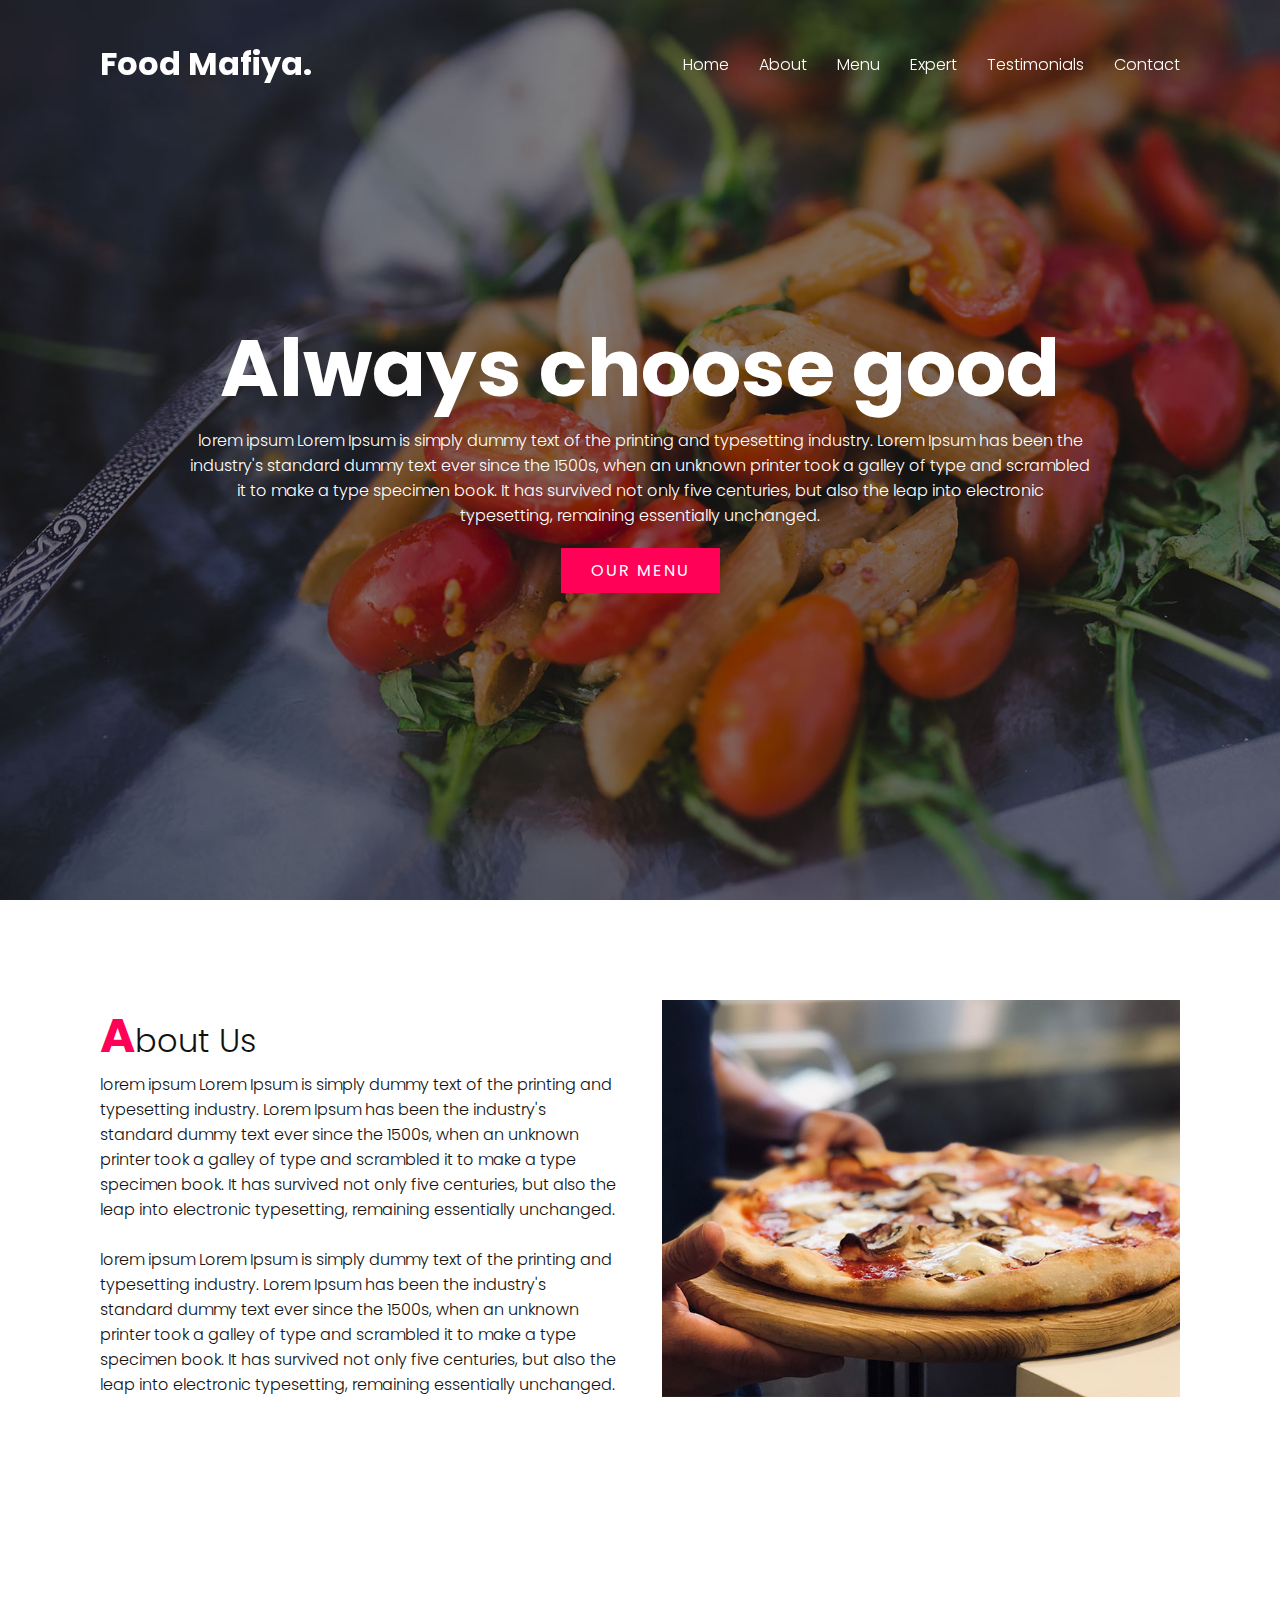
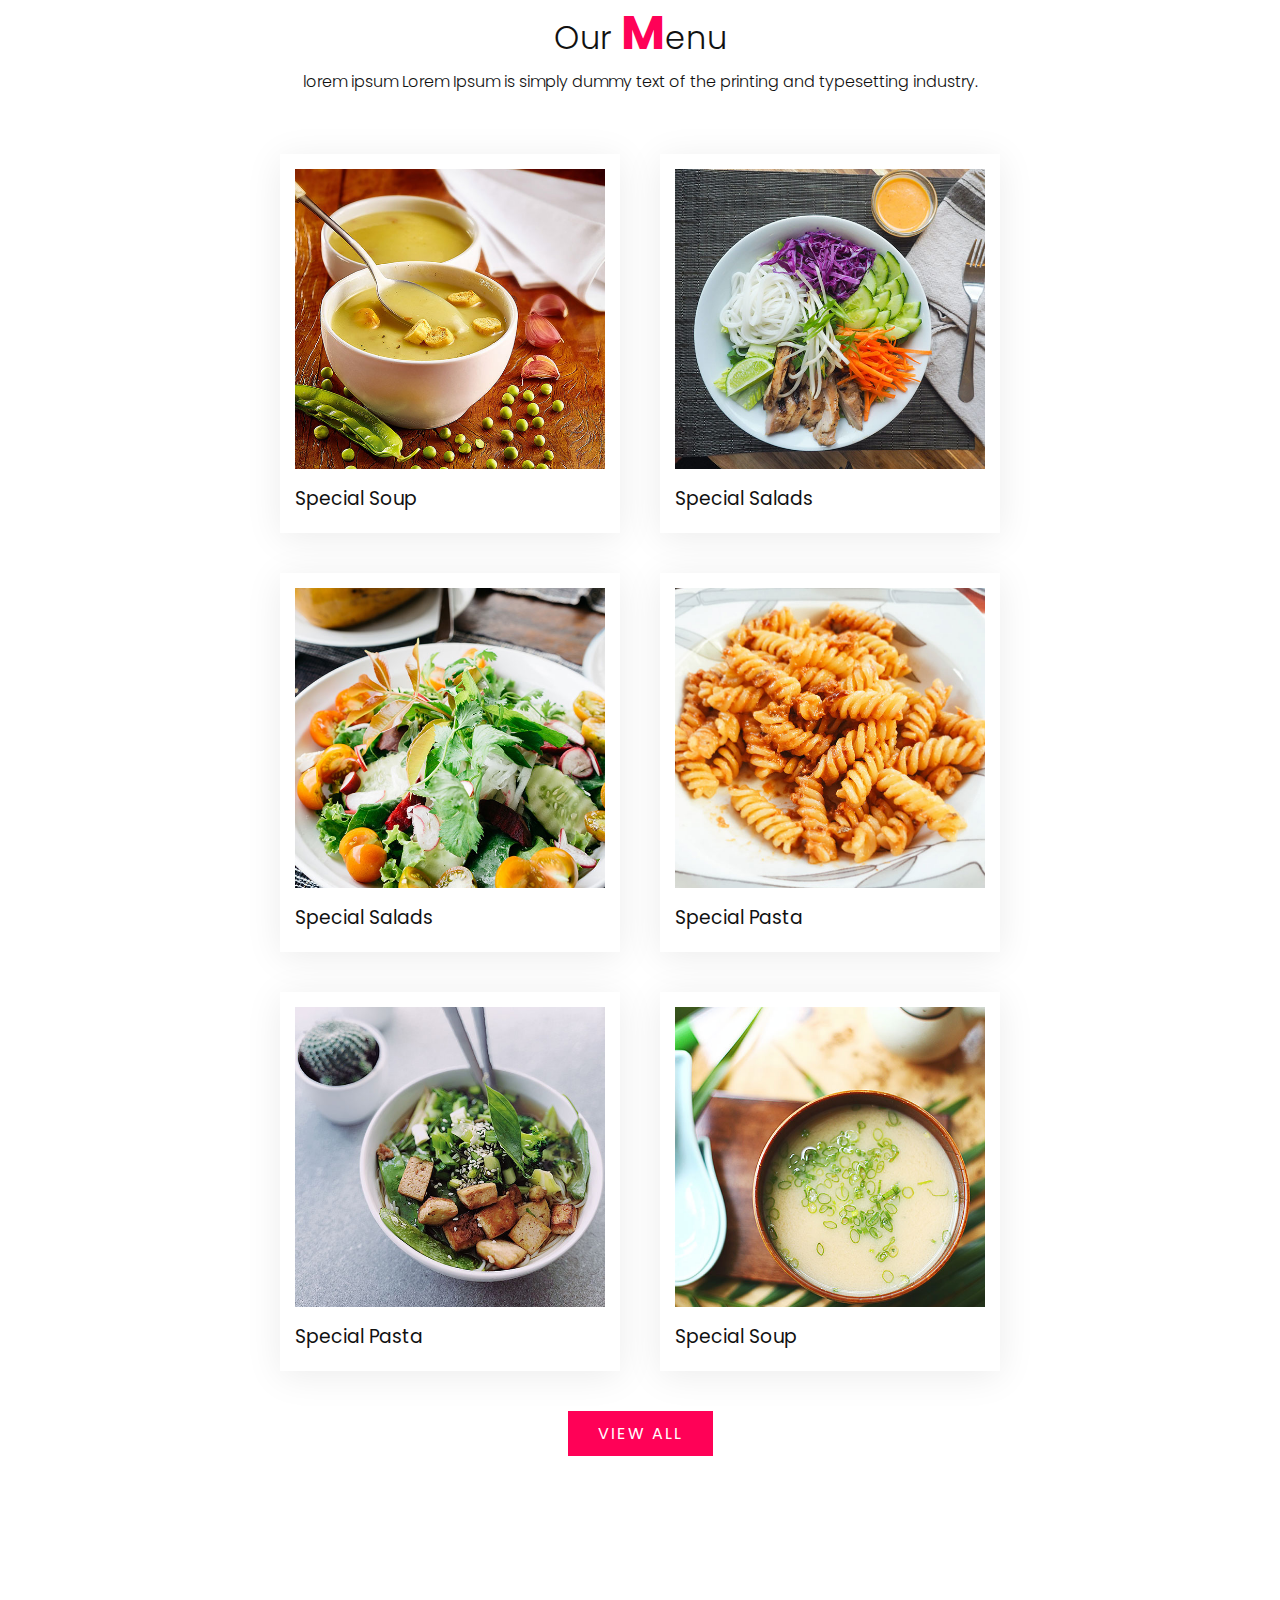
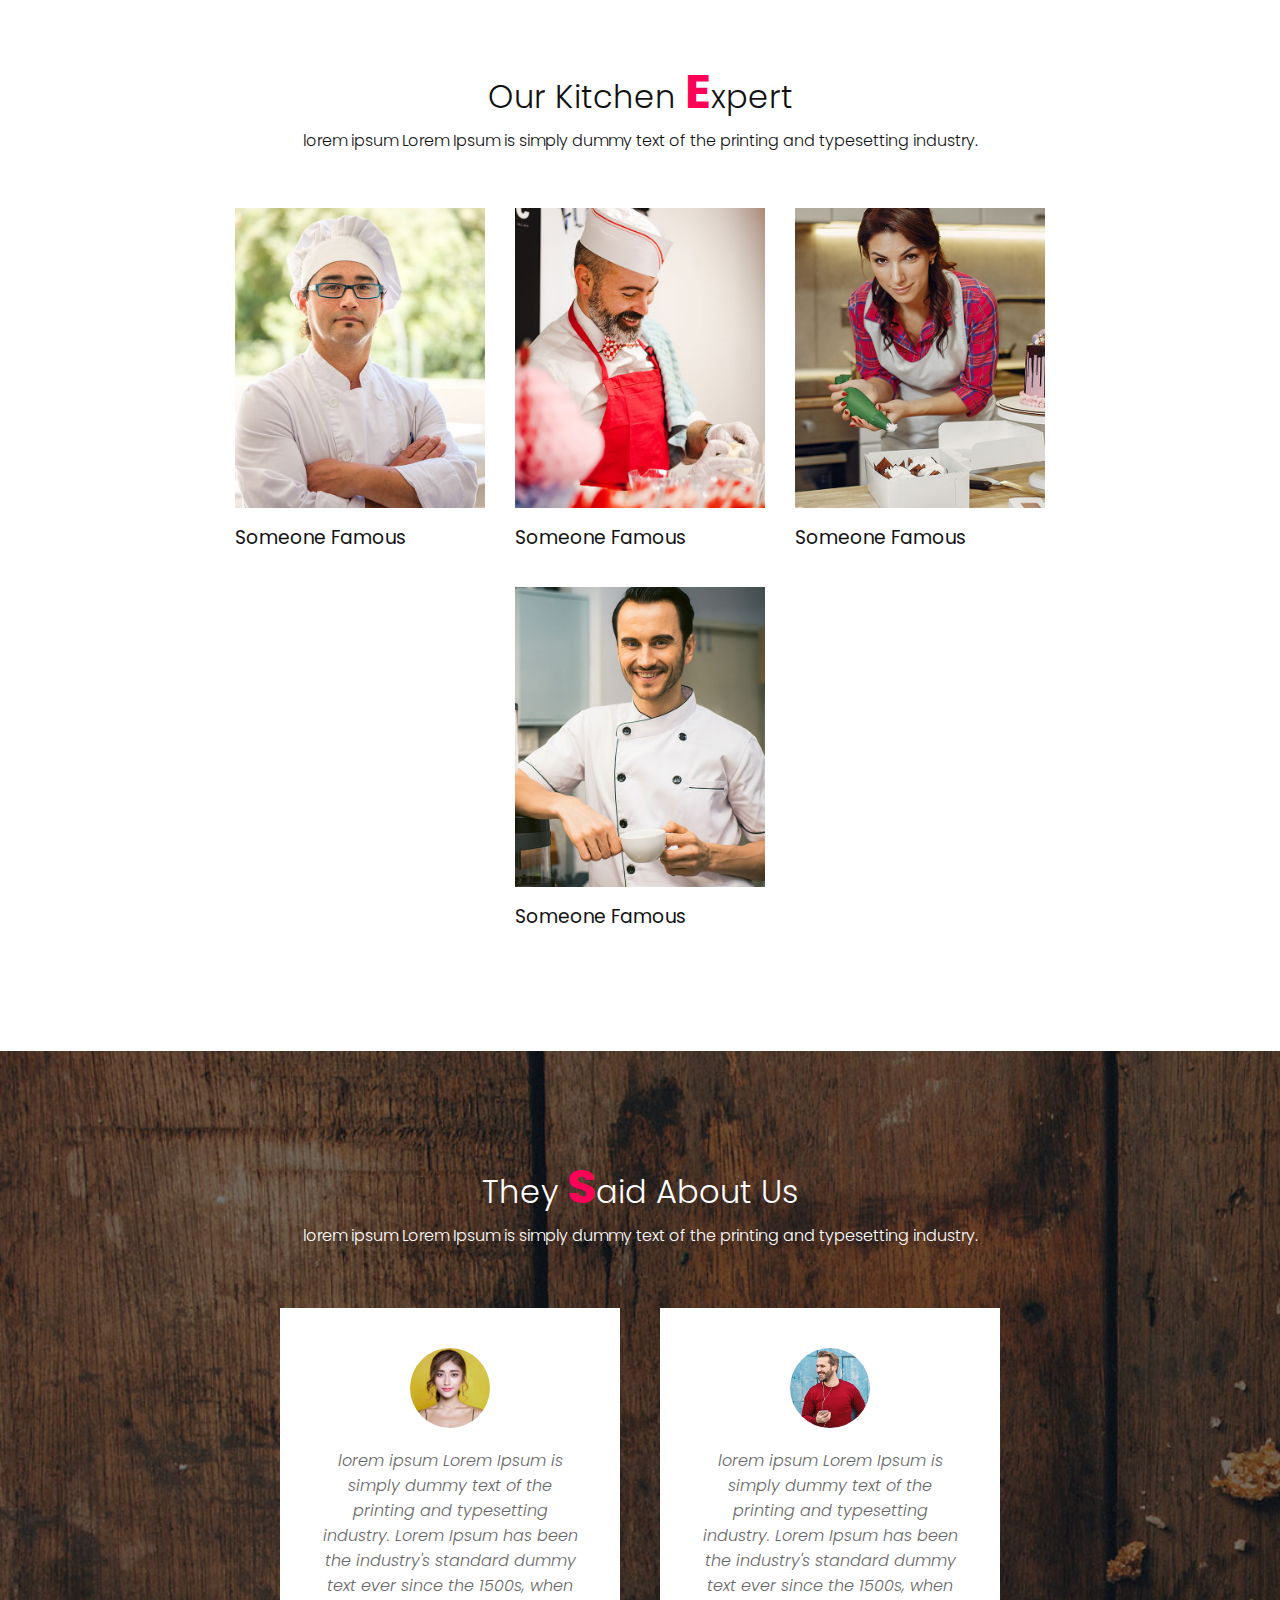
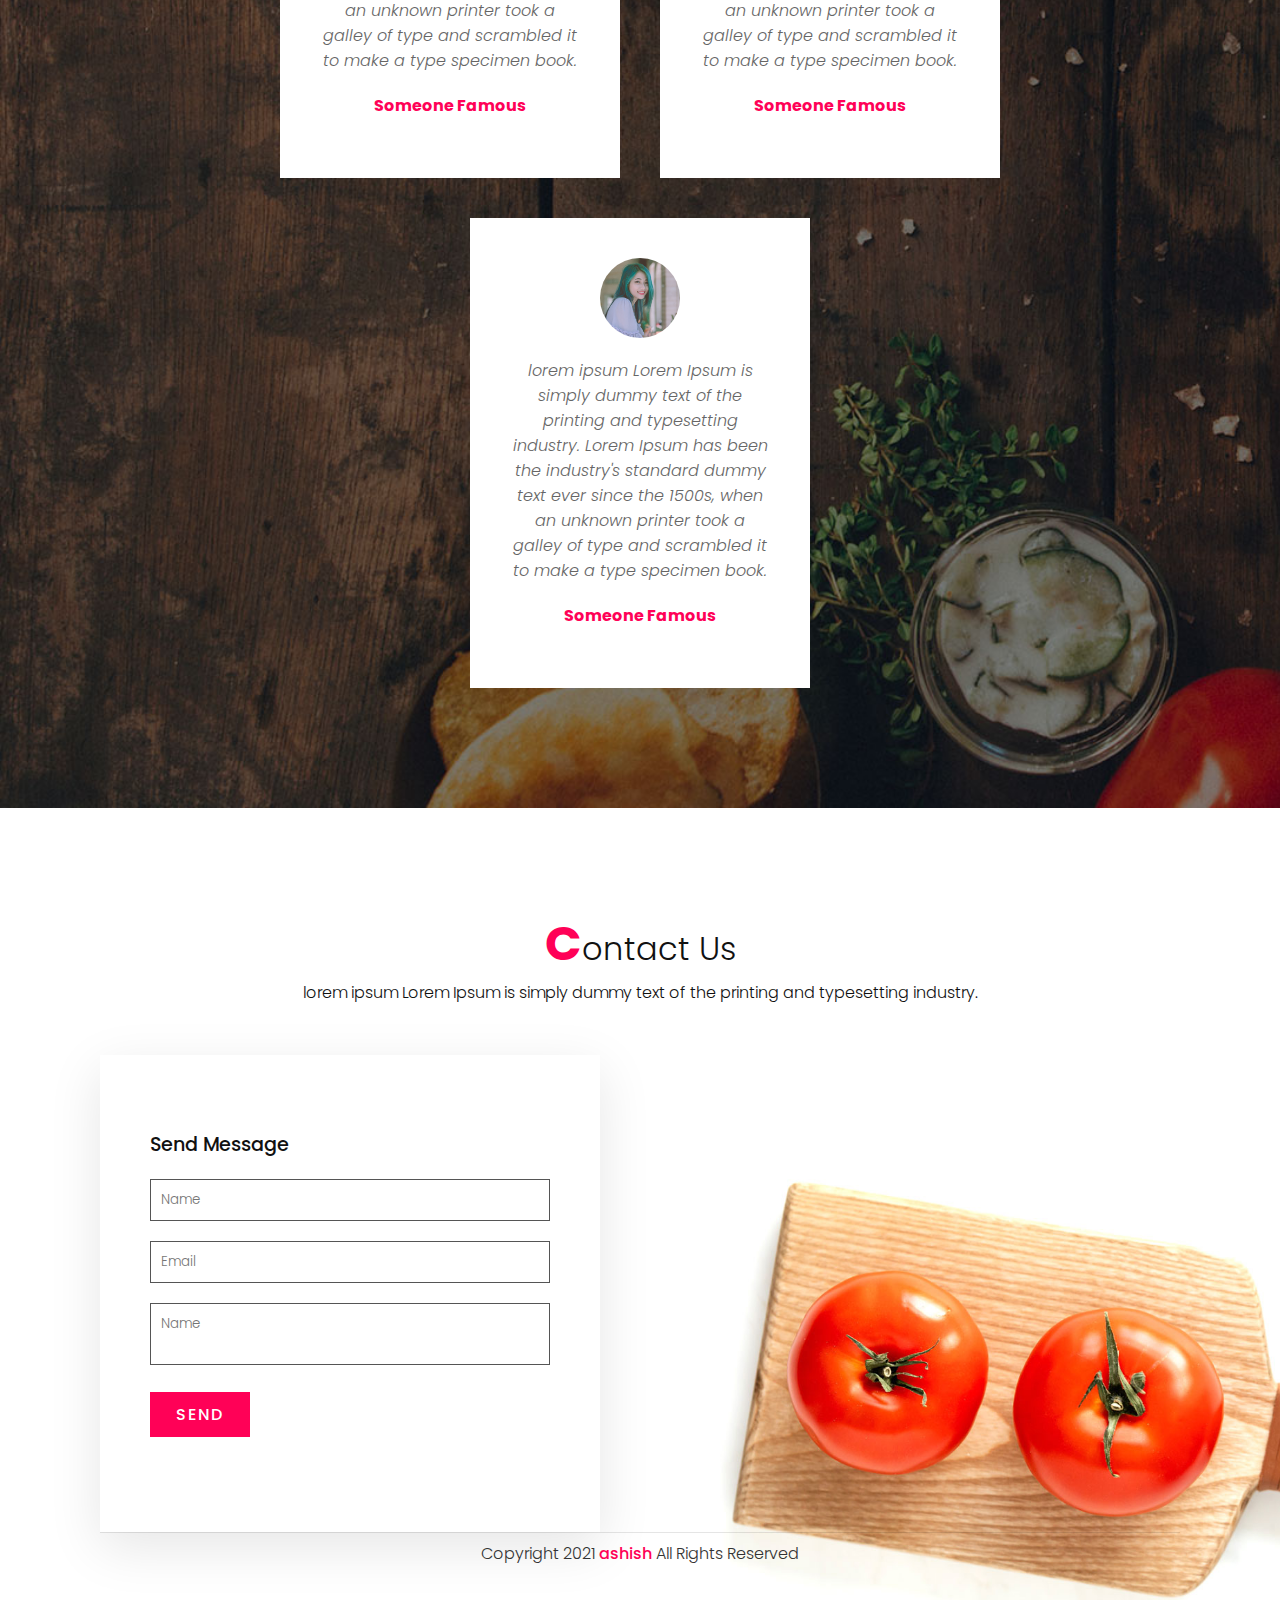
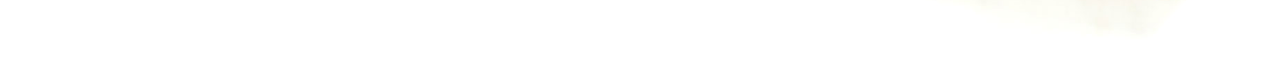
==== index.html @ daeab5c3 "my website" ====
<!DOCTYPE html>
<html>
<head>
	<meta charset="utf-8">
	<meta name="viewport" content="width-device-width, initial-scale=1.0">
	<title>Restorent</title>
	<link rel="stylesheet" type="text/css" href="style.css">
</head>
<body>
<header>
	<a href="#" class="logo">Food Mafiya<span>.</span></a>
	<ul class="navigation">
		<li><a href="#banner">Home</a></li>
		<li><a href="#about">About</a></li>
		<li><a href="#menu">Menu</a></li>
		<li><a href="#expert">Expert</a></li>
		<li><a href="#testimonials">Testimonials</a></li>
		<li><a href="#contact">Contact</a></li>
	</ul>

</header>

	<section class="banner" id="banner">
		<div class="content">
			<h1>Always choose good</h1>
			<p>lorem ipsum Lorem Ipsum is simply dummy text of the printing and typesetting industry. Lorem Ipsum has been the industry's standard dummy text ever since the 1500s, when an unknown printer took a galley of type and scrambled it to make a type specimen book. It has survived not only five centuries, but also the leap into electronic typesetting, remaining essentially unchanged. </p>
			<a href="#" class="btn">Our menu</a>


		</div>

	</section>
     
     <section class="about" id="about">
     	<div class="row">	
     	<div class="col50">
     		<h2 class="titleText"><span>A</span>bout Us</h2>
     		<p>lorem ipsum Lorem Ipsum is simply dummy text of the printing and typesetting industry. Lorem Ipsum has been the industry's standard dummy text ever since the 1500s, when an unknown printer took a galley of type and scrambled it to make a type specimen book. It has survived not only five centuries, but also the leap into electronic typesetting, remaining essentially unchanged.<br><br>lorem ipsum Lorem Ipsum is simply dummy text of the printing and typesetting industry. Lorem Ipsum has been the industry's standard dummy text ever since the 1500s, when an unknown printer took a galley of type and scrambled it to make a type specimen book. It has survived not only five centuries, but also the leap into electronic typesetting, remaining essentially unchanged.</p>
     	</div>
     	<div class="col50">
     		<div class="imgBx">
     			<img src="images/img1.jpg">
     		</div>
     	</div>
     </div>
     </section>


     <section class="menu" id="menu">
     	<div class="title">
     		<h2 class="titleText">Our <span>M</span>enu</h2>
     		<p>lorem ipsum Lorem Ipsum is simply dummy text of the printing and typesetting industry.</p>
     	</div>

     	<div class="content">
     	    <div class="box">
     	       <div class="imgBx">
     		      <img src="images/menu1.jpg">
     	      </div>
     	      <div class="text">
     	      	<h3>Special Salads</h3>
     	     </div>     		
     	    </div>   		
     

     	<div class="box">
     	       <div class="imgBx">
     		      <img src="images/menu2.jpg">
     	      </div>
     	      <div class="text">
     	      	<h3>Special Soup</h3>
     	      </div>     		
     	    </div>     		
     		

     	<div class="box">
     	       <div class="imgBx">
     		      <img src="images/menu3.jpg">
     	      </div>
     	      <div class="text">
     	      	<h3>Special Pasta</h3>
     	      </div>     		
     	    </div>     		
    

     	<div class="box">
     	       <div class="imgBx">
     		      <img src="images/menu4.jpg">
     	      </div>
     	      <div class="text">
     	      	<h3>Special Salads</h3>
     	      </div>     		
     	    </div>     		

     	<div class="box">
     	       <div class="imgBx">
     		      <img src="images/menu5.jpg">
     	       </div>
     	       <div class="text">
     	      	<h3>Special Soup</h3>
     	       </div>     		
     	</div>     		
   

     	<div class="box">
     	       <div class="imgBx">
     		      <img src="images/menu6.jpg">
     	      </div>
     	      <div class="text">
     	      	<h3>Special Pasta</h3>
     	      </div>     		
     	    </div>     		
     	</div>

     	<div class="title">
     		<a href="#" class="btn">View All</a>
      	</div>

     </section>
   
     <section class="expert" id="expert">
        <div class="title">
     		<h2 class="titleText">Our Kitchen <span>E</span>xpert</h2>
     		<p>lorem ipsum Lorem Ipsum is simply dummy text of the printing and typesetting industry.</p>
     	</div> 	

     	<div class="content">
     		<div class="box">
     			<div class="imgBx">
     				<img src="images/expert1.jpg">
     			</div>
     			<div class="text">
     				<h3>Someone Famous</h3>
     			</div>
     		</div>

     		<div class="box">
     			<div class="imgBx">
     				<img src="images/expert2.jpg">
     			</div>
     			<div class="text">
     				<h3>Someone Famous</h3>
     			</div>
     		</div>

     		<div class="box">
     			<div class="imgBx">
     				<img src="images/expert3.jpg">
     			</div>
     			<div class="text">
     				<h3>Someone Famous</h3>
     			</div>
     		</div>

     		<div class="box">
     			<div class="imgBx">
     				<img src="images/expert4.jpg">
     			</div>
     			<div class="text">
     				<h3>Someone Famous</h3>
     			</div>
     		</div>
     </section>


      <section class="testimonials" id="testimonials">
        <div class="title white">
     		<h2 class="titleText">They <span>S</span>aid About Us</h2>
     		<p>lorem ipsum Lorem Ipsum is simply dummy text of the printing and typesetting industry.</p>
     	</div> 
     	<div class="content">
     		<div class="box">
     			<div class="imgBx">
     				<img src="images/testi1.jpg">
     			</div>
     			<div class="text">
     				<p>lorem ipsum Lorem Ipsum is simply dummy text of the printing and typesetting industry. Lorem Ipsum has been the industry's standard dummy text ever since the 1500s, when an unknown printer took a galley of type and scrambled it to make a type specimen book.</p>
     			<h3>Someone Famous</h3>
     			</div>
     		</div>
     		<div class="box">
     			<div class="imgBx">
     				<img src="images/testi2.jpg">
     			</div>
     			<div class="text">
     				<p>lorem ipsum Lorem Ipsum is simply dummy text of the printing and typesetting industry. Lorem Ipsum has been the industry's standard dummy text ever since the 1500s, when an unknown printer took a galley of type and scrambled it to make a type specimen book.</p>
     			<h3>Someone Famous</h3>
     			</div>
     		</div>
     		<div class="box">
     			<div class="imgBx">
     				<img src="images/testi3.jpg">
     			</div>
     			<div class="text">
     				<p>lorem ipsum Lorem Ipsum is simply dummy text of the printing and typesetting industry. Lorem Ipsum has been the industry's standard dummy text ever since the 1500s, when an unknown printer took a galley of type and scrambled it to make a type specimen book.</p>
     			<h3>Someone Famous</h3>
     			</div>
     		</div>
     	</div>
     </section>
     
     <section class="contact" id="contact">
        <div class="title">
     		<h2 class="titleText"><span>C</span>ontact Us</h2>
     		<p>lorem ipsum Lorem Ipsum is simply dummy text of the printing and typesetting industry.</p>
     	</div> 
     	<div class="contactForm">
     		<h3>Send Message</h3>
     		<div class="inputBox">
     			<input type="text" placeholder="Name">
     		</div>
     		<div class="inputBox">
     			<input type="text" placeholder="Email">
     		</div>
     		<div class="inputBox">
     			<textarea placeholder="Name"></textarea>
     		</div>
     		<div class="inputBox">
     			<input type="submit" value="send">
     		</div>
     	</div>

     	<div class="copyrightText">
     		<p>Copyright 2021 <a href="#">ashish </a>All Rights Reserved</p>
     	</div>

	<script type="text/javascript">
		window.addEventListener('scroll', function(){
			const header = document.querySelector('header');
			header.classList.toggle("sticky" , window.scrollY > 0);
		});
	</script>
</body>
</html>
---- style.css ----
@import url('https://fonts.googleapis.com/css2?family=Poppins:wght@200;300;400;500;600;700&display=swap');

*
{
	margin: 0;
	padding: 0;
	box-sizing: border-box;
	font-family: 'poppins', sans-serif;
	scroll-behavior: smooth;
}

p
{
   font-weight: 300;
   color: #111;
}

body
{
	min-height: 1000px;

}


.banner
{
   position: relative;	
   width: 100%;
   min-height: 100vh;
   display: flex;
   justify-content: center;
   align-items: center;
   background: url(images/bg.jpg);
   background-size: cover;

}

.banner .content
{
	max-width: 900px;
	text-align: center;
}

.banner .content h1 
{
	font-size: 5em;
	color: #fff;
}

.banner .content p
{
	font-size: 1em;
	color: #fff;
}

.btn
{
	font-size: 1em;
	color: #fff;
	background: #ff0157;
	display: inline-block;
	padding: 10px 30px;
	margin-top: 20px;
	text-transform: uppercase;
	text-decoration: none;
	letter-spacing: 2px;
	transition: 0.5s;
}

header
{
	position: fixed;
	top: 0;
	left: 0;
	width: 100%;
	padding: 40px 100px;
	z-index: 10000;
	display: flex;
	justify-content: space-between;
	align-items: center;
	transition: 0.5s;
}

header .logo
{
	color: #fff;
	font-size: 2em;
	font-weight: 700;
	text-decoration: none;
}

header.logo span 
{
    color: #ff0157;
}

header .navigation
{
	position: relative;
	display: flex ;
}

header .navigation li
{
	list-style: none;
	margin-left: 30px ;
}

header .navigation li a
{
	text-decoration: none;
	color: #fff;
	font-weight: 300;
}

header.sticky
{
	background: #fff;
	padding: 10px 100px;
	box-shadow: 0 5px 20px rgba(0, 0, 0, 0.05);
}

header.sticky .logo
{
	color: #111;
}



header.sticky .navigation li a 
{
	color: #111;
}

header .navigation li a:hover
{
   color: #ff0157;
}

section 
{
	padding: 100px;
}

.row
{
	position: relative;
	width: 100%;
	display: flex;
	justify-content: space-between;
}

.row .col50
{
	position: relative;
	width: 48%;
}
 
.titleText
{
	color: #111;
	font-weight: 300;
	font-size: 2em;
}

.titleText span 
{
	color: #ff0157;
	font-weight: 700;
	font-size: 1.5em;
}

.row .col50 .imgBx
{
	position: relative;
	width: 100%;
	/*min-height: 300px;*/
	height: 100%;
}

.row .col50 .imgBx img
{
	position: absolute;
	top: 0;
	left: 0;
	width: 100%;
	height: 100%;
	object-fit: cover;
}

.title
{
	width: 100%;
	display: flex;
	justify-content: center;
	align-items: center;
	flex-direction: column;
}

.menu .content
{
	display: flex;
	justify-content: center;
	flex-direction: row-reverse;
	flex-wrap: wrap;
	margin-top: 40px;
}

.menu .content .box
{
	width: 340px;
	margin: 20px;
	border: 15px solid #fff;
	box-shadow: 0 5px 35px rgba(0, 0, 0, 0.08);
}

.menu .content .box .imgBx
{
	position: relative;
	width: 100%;
	height: 300px;
}

.menu .content .box .imgBx img
{
	position: absolute;
	top: 0;
	left: 0;
	height: 100%;
	width: 100%;
	object-fit: cover;
}

.menu .content .box .text 
{
	padding: 15px 0 5px;
}

.menu .content .box .text h3 
{
	font-weight: 400;
	color: #111;
}

.expert .content
{
	display: flex;
	justify-content: center;
	flex-wrap: wrap;
	flex-direction: row;
	margin-top: 40px;
}

.expert .content .box
{
	width: 250px;
	margin: 15px ;
}

.expert .content .box .imgBx
{
	position: relative;
	width: 100%;
	height: 300px;
}

.expert .content .box .imgBx img 
{
	position: absolute;
	top: 0;
	left: 0;
	height: 100%;
	width: 100%;
	object-fit: cover;
}

.expert .content .box .text
{
	padding: 15px 0 5px;
}

.expert .content .box .text h3
{
	font-weight: 400;
	color: #111;
}

.testimonials
{
	background: url(images/bg2.jpg);
	background-size: cover;
}

.white .titleText,
.white p
{
	color: #fff;
}

.testimonials .content
{
	display: flex;
	justify-content: center;
	flex-wrap: wrap;
	flex-direction: row;
	margin-top: 40px;
}

.testimonials .content .box
{
	width: 340px;
	margin: 20px;
	padding: 40px;
	background: #fff;
	display: flex;
	justify-content: center;
	align-items: center;
	flex-direction: column;
}

.testimonials .content .box .imgBx
{
	position: relative;
	width: 80px;
	height: 80px;
	margin-bottom: 20px;
	border-radius: 50%;
	overflow: hidden;
}

.testimonials .content .box .imgBx img 
{
	position: absolute;
	top: 0;
	left: 0;
	height: 100%;
	width: 100%;
	object-fit: cover;
}

.testimonials .content .box .text
{
	text-align: center;
}

.testimonials .content .box .text p
{
	color: #666;
	font-style: italic;
}

.testimonials .content .box .text h3
{
	margin: 20px;
	color: #111;
	font-size: 1em ;
	color: #ff0157;
	font-weight: 650;
}

.contact 
{
	background: url(images/bg3.jpg);
	background-size: cover;
}

.contactForm
{
	padding: 75px 50px;
	background: #fff;
	box-shadow: 0 15px 50px rgba(0, 0, 0, 0.1);
	max-width: 500px;
	margin-top: 50px;
}

.contactForm h3
{
	color: #111;
	font-size: 1.2em;
	margin-bottom: 20px;
	font-weight: 500;
}

.contactForm .inputBox
{
	position: relative;
	width: 100%;
	margin-bottom: 20px;
}

.contactForm .inputBox input,
.contactForm .inputBox textarea
{
	width: 100%;
	border: 1px solid #555;
	padding: 10px;
	color: #111;
	outline: none;
	font-weight: 300;
	resize: none;
}

.contactForm .inputBox input[type="submit"]
{
	font-size: 1em;
	color: #fff;
	background: #ff0157;
	display: inline-block;
	text-transform: uppercase;
	text-decoration: none;
	letter-spacing: 2px;
	transition: 0.5s;
	max-width: 100px;
	font-weight: 500;
	border: none;
	cursor: pointer;
}

.copyrightText 
{
	padding: 8px 40px;
	border-top: 1px solid rgba(0, 0, 0, 0.1);
	text-align: center;
}

.copyrightText p
{
	color: #333;
}

.copyrightText a
{
	color: #ff0157;
	font-weight: 500;
	text-decoration: none;
}
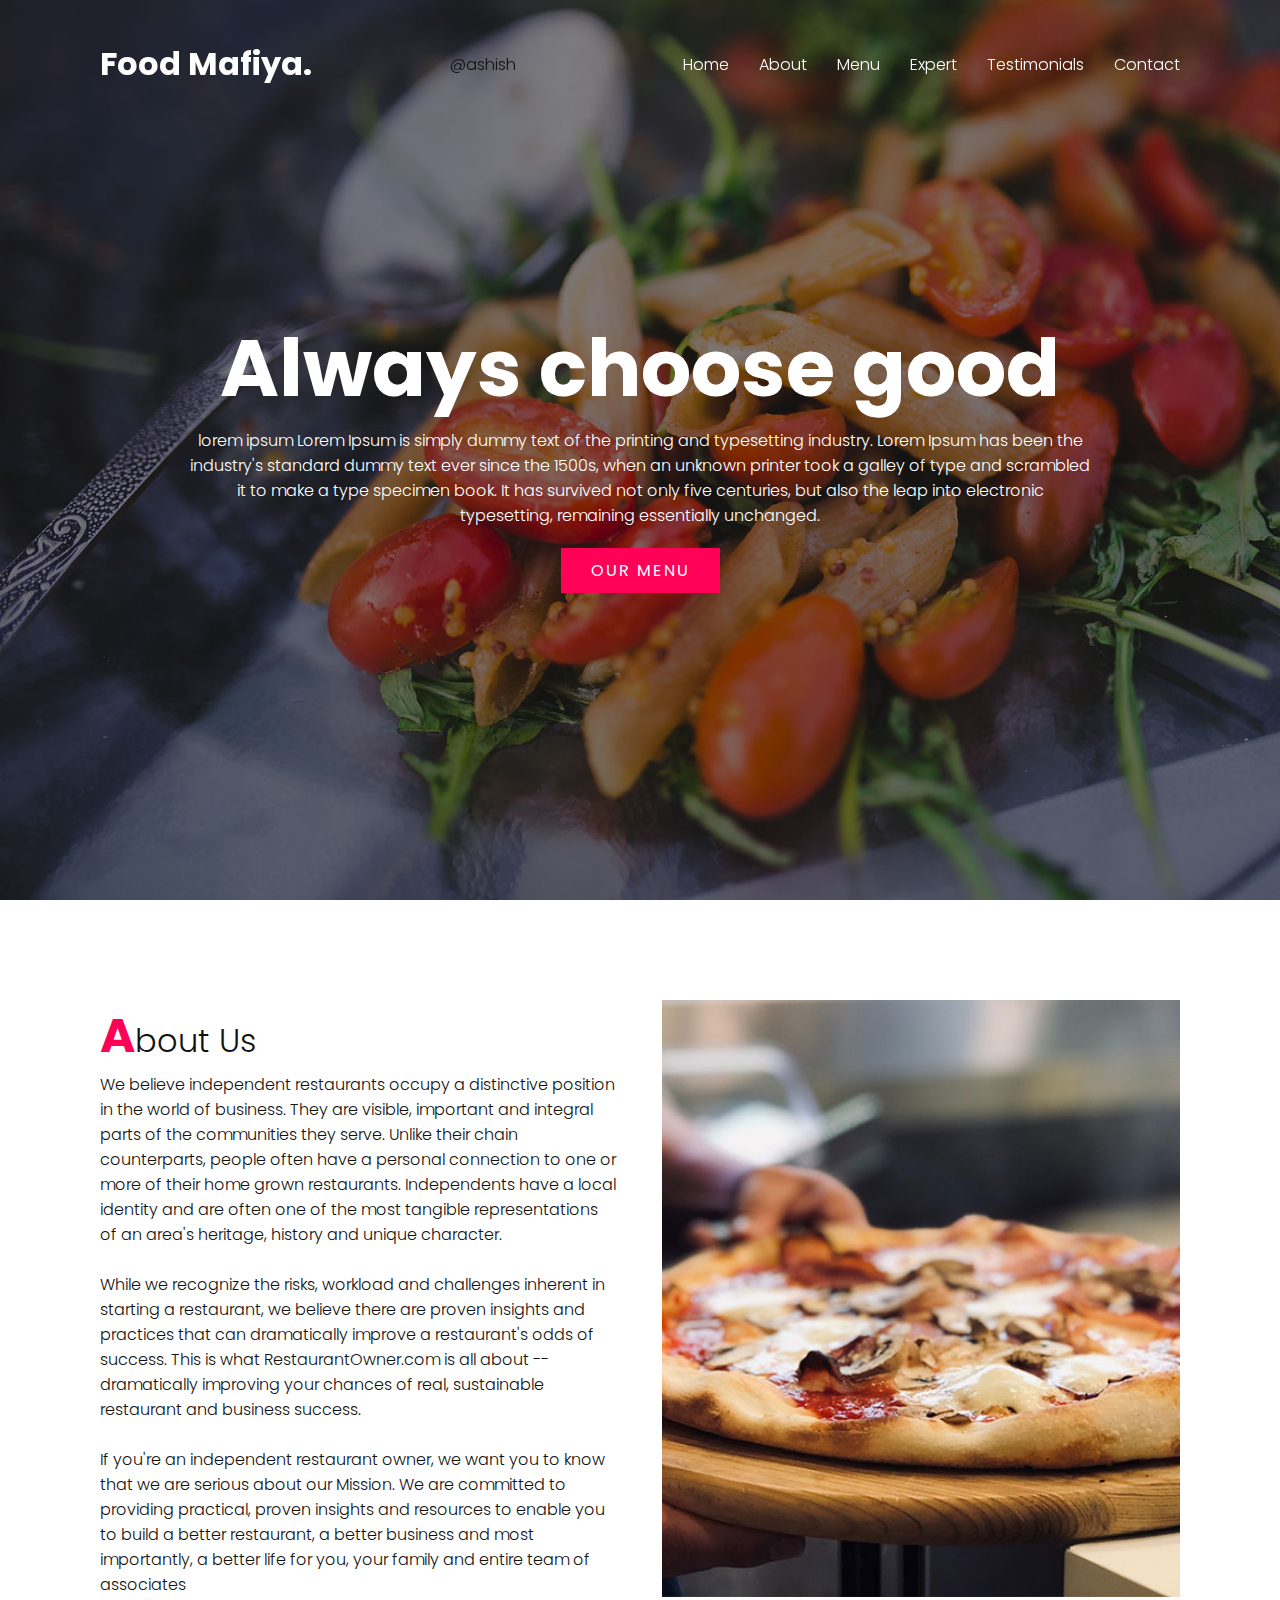
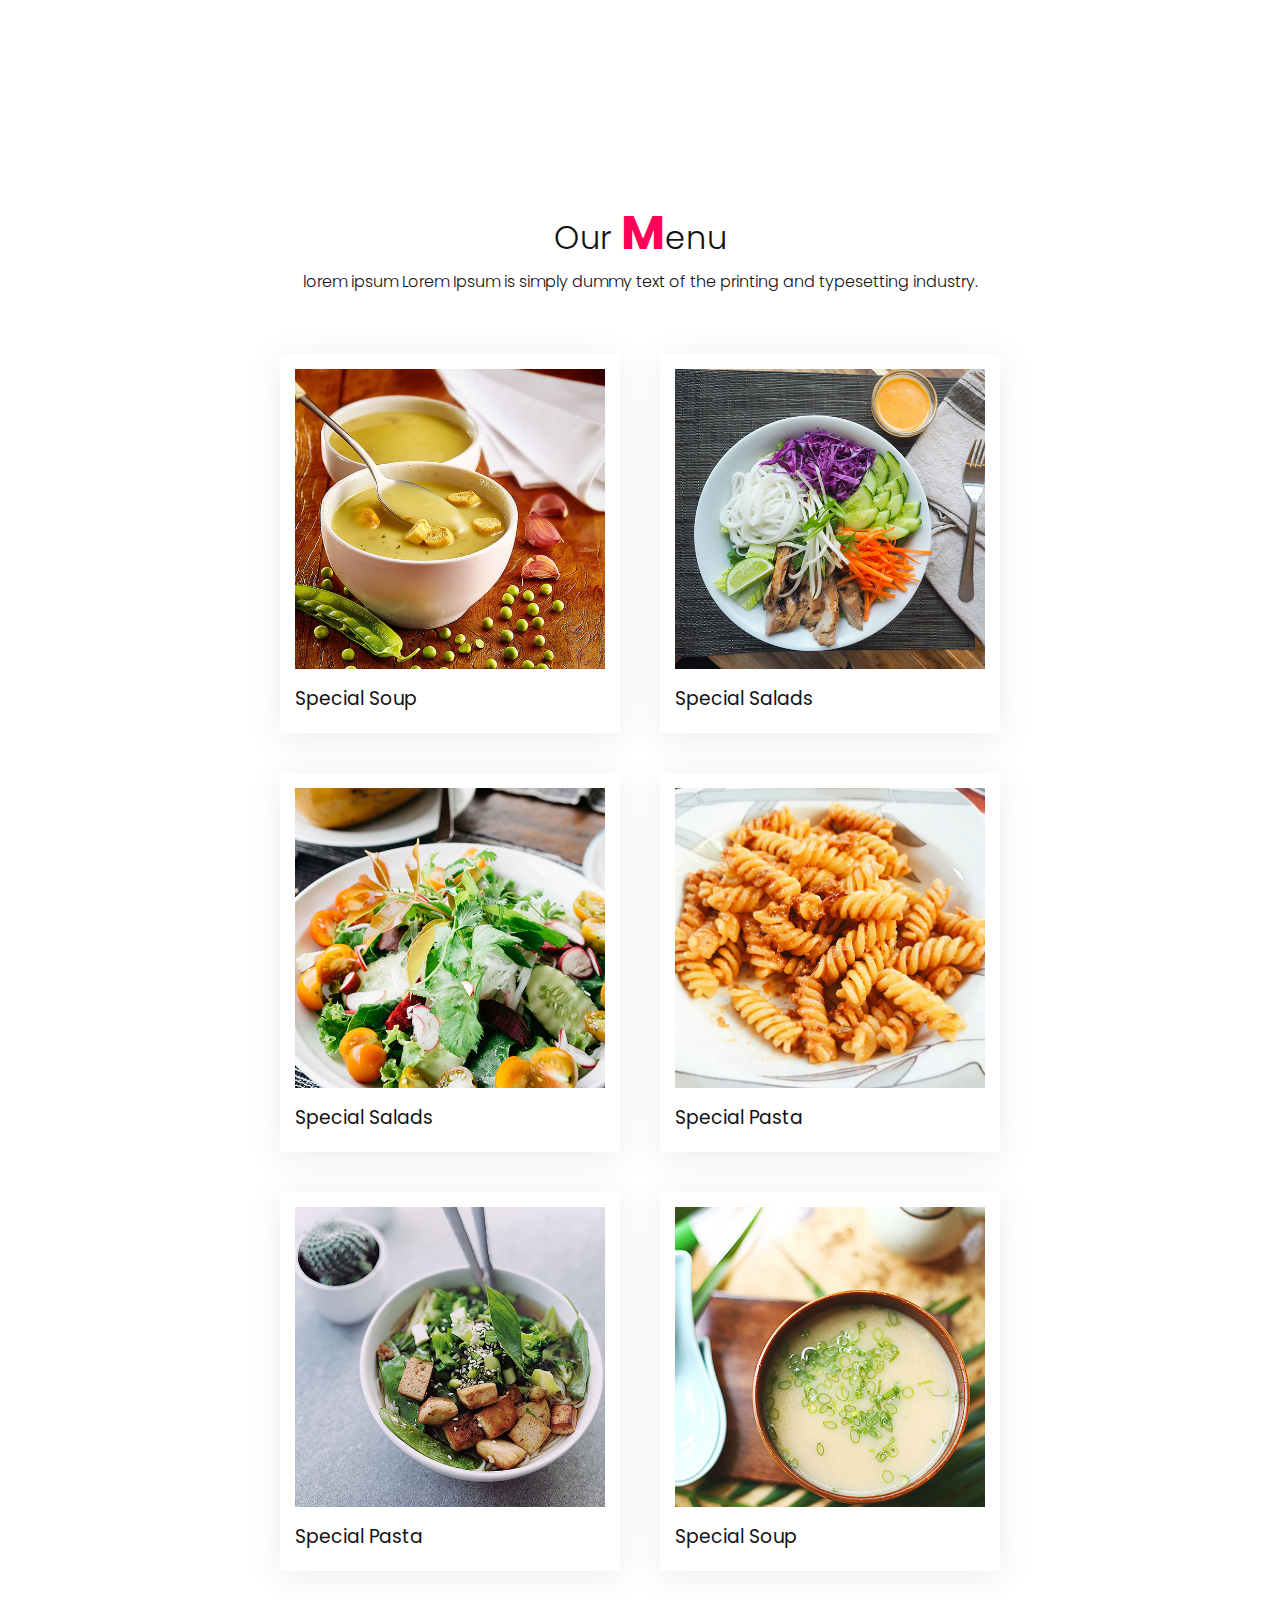
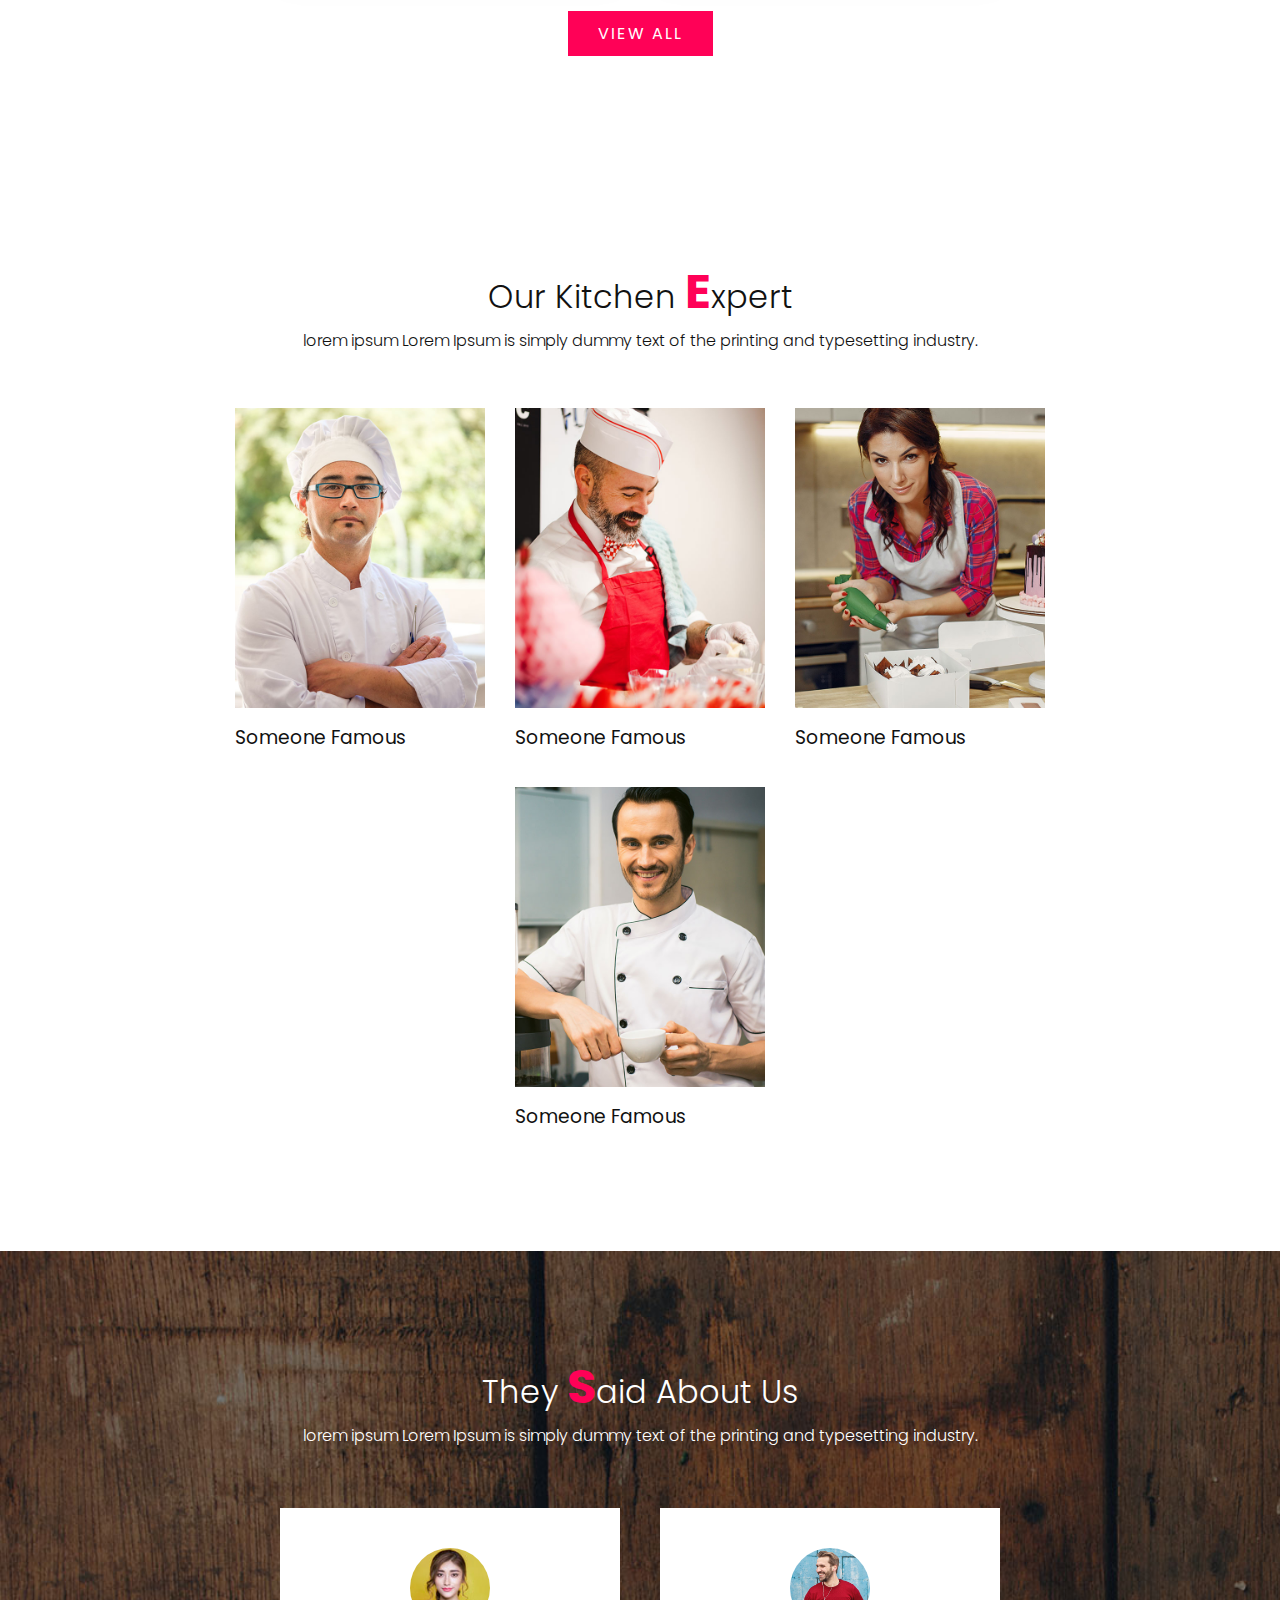
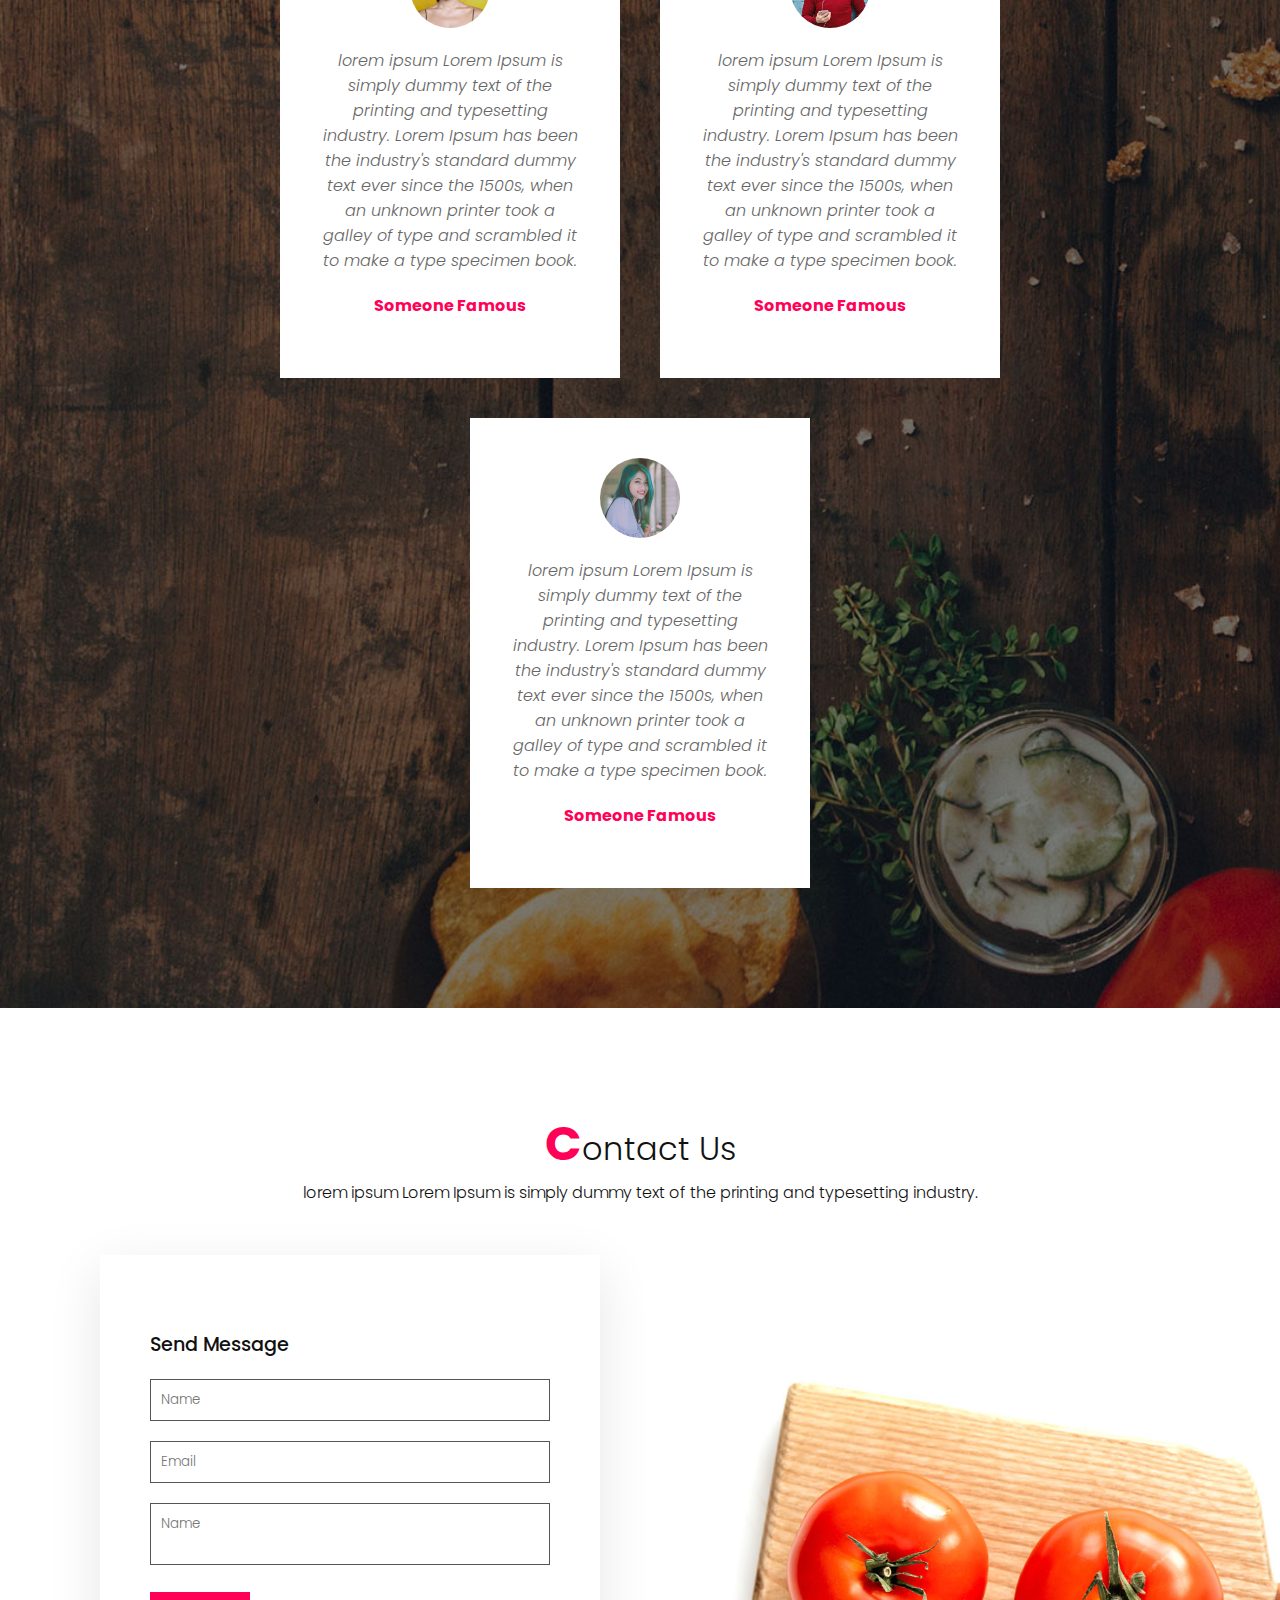
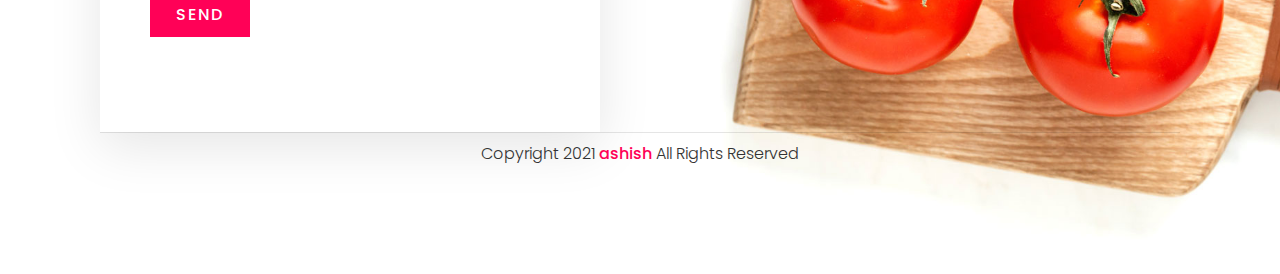
==== commit 90796f0a: "Update index.html" ====
--- a/index.html
+++ b/index.html
@@ -9,6 +9,7 @@
 <body>
 <header>
 	<a href="#" class="logo">Food Mafiya<span>.</span></a>
+	<p>@ashish</p>
 	<ul class="navigation">
 		<li><a href="#banner">Home</a></li>
 		<li><a href="#about">About</a></li>
@@ -35,7 +36,11 @@
      	<div class="row">	
      	<div class="col50">
      		<h2 class="titleText"><span>A</span>bout Us</h2>
-     		<p>lorem ipsum Lorem Ipsum is simply dummy text of the printing and typesetting industry. Lorem Ipsum has been the industry's standard dummy text ever since the 1500s, when an unknown printer took a galley of type and scrambled it to make a type specimen book. It has survived not only five centuries, but also the leap into electronic typesetting, remaining essentially unchanged.<br><br>lorem ipsum Lorem Ipsum is simply dummy text of the printing and typesetting industry. Lorem Ipsum has been the industry's standard dummy text ever since the 1500s, when an unknown printer took a galley of type and scrambled it to make a type specimen book. It has survived not only five centuries, but also the leap into electronic typesetting, remaining essentially unchanged.</p>
+     		<p>We believe independent restaurants occupy a distinctive position in the world of business. They are visible, important and integral parts of the communities they serve. Unlike their chain counterparts, people often have a personal connection to one or more of their home grown restaurants. Independents have a local identity and are often one of the most tangible representations of an area's heritage, history and unique character.</p> <br>
+
+         <p>While we recognize the risks, workload and challenges inherent in starting a restaurant, we believe there are proven insights and practices that can dramatically improve a restaurant's odds of success. This is what RestaurantOwner.com is all about -- dramatically improving your chances of real, sustainable restaurant and business success.</p><br>
+
+         <p>If you're an independent restaurant owner, we want you to know that we are serious about our Mission. We are committed to providing practical, proven insights and resources to enable you to build a better restaurant, a better business and most importantly, a better life for you, your family and entire team of associates</p>
      	</div>
      	<div class="col50">
      		<div class="imgBx">
@@ -113,7 +118,7 @@
      	</div>
 
      	<div class="title">
-     		<a href="#" class="btn">View All</a>
+     		<a href="dish.htm" class="btn">View All</a>
       	</div>
 
      </section>
@@ -231,4 +236,4 @@
 		});
 	</script>
 </body>
-</html>+</html>
